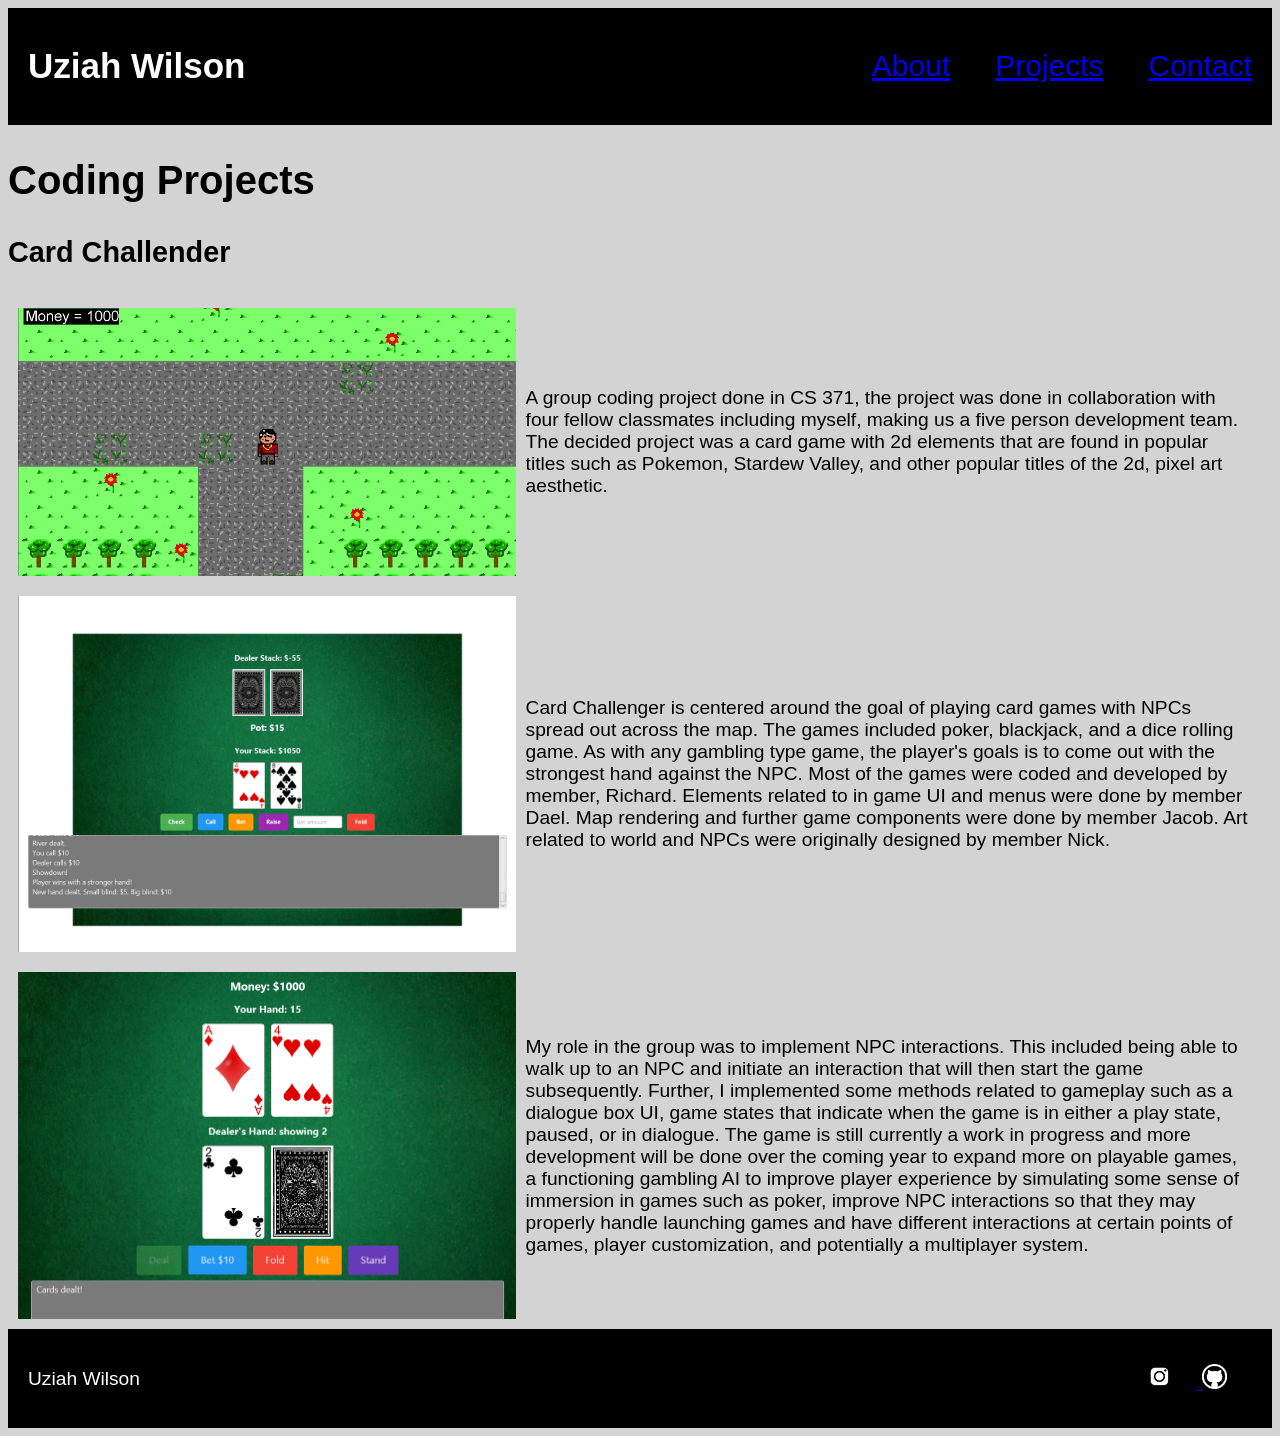
==== coding.html @ 69438da9 "initial" ====
<!DOCTYPE html>
<html lang="en" xmlns="http://www.w3.org/1999/html">
<head>
  <title>My Personal Website</title>
  <link rel="stylesheet" href="style.css">
</head>
<body>
<header>
  <h1>Uziah Wilson</h1>
  <nav>
    <ul class="navigation">
      <li><a href="index.html">About</a></li>
      <li><a href="Projects.html">Projects</a></li>
      <li><a href="contact.html">Contact</a></li>
    </ul>
  </nav>
</header>
<section id="coding">
  <h2>Coding Projects</h2>
  <h3>Card Challender</h3>
  <div class="card-challenger">
      <div class="card1">
        <img src="pictures/card%20challenger.png">
        <p>A group coding project done in CS 371, the project was done in collaboration with four fellow classmates
        including myself, making us a five person development team. The decided project was a card game with 2d elements
        that are found in popular titles such as Pokemon, Stardew Valley, and other popular titles of the 2d, pixel art
        aesthetic.</p>
      </div>
      <div class="card2">
            <img src="pictures/texas%20holdem.png">
            <p>Card Challenger is centered around the goal of playing card games with NPCs spread out across the map. The games
            included poker, blackjack, and a dice rolling game. As with any gambling type game, the player's goals is to come out with
            the strongest hand against the NPC. Most of the games were coded and developed by member, Richard. Elements related to in game
            UI and menus were done by member Dael. Map rendering and further game components were done by member Jacob. Art related to world
            and NPCs were originally designed by member Nick.</p>
      </div>
      <div class="card3">
          <img src="pictures/blackjack.png">
          <p>My role in the group was to implement NPC interactions. This included being able to walk up to an NPC and initiate an
          interaction that will then start the game subsequently. Further, I implemented some methods related to gameplay such as
          a dialogue box UI, game states that indicate when the game is in either a play state, paused, or in dialogue. The game is
          still currently a work in progress and more development will be done over the coming year to expand more on playable games,
          a functioning gambling AI to improve player experience by simulating some sense of immersion in games such as poker, improve
          NPC interactions so that they may properly handle launching games and have different interactions at certain points of games,
          player customization, and potentially a multiplayer system.</p>
      </div>
  </div>
</section>
<footer>
  <p>Uziah Wilson</p>
  <div class="socials">
    <ul>
      <<!-- TODO: alter the png sizes so they are not taking up the entire bottom portion of the footer -->
      <li><a href="https://www.instagram.com/mrkravs__?utm_source=ig_web_button_share_sheet&igsh=ZDNlZDc0MzIxNw==">
        <img src="pictures/instagram.png"></li>
      </a>
      <li><a href="https://github.com/uziwils">
        <img src="pictures/github.png"></li>
      </a>
    </ul>
  </div>
</footer>
</body>
</html>
---- style.css ----
/** css = constantly suffering silenty **/

/** look into media queries and responsive imaging when reworking this **/
/** also animations for the projects portion so we can add in some parts of games **/

/** following applys styling to header on all html pages
    with the header tag and .navigation tag
 */
header{
    background: black;
    display: flex;
    justify-content: space-between;
    align-items: center;
    padding: 15px 20px;
    /** As an impromptu logo, the h1 elements displays my name and aligns to left side of document **/
    h1{
        text-align: left;
        color: white;
        font-size: 35px;
        font-family: helvetica, arial, sans-serif;
    }
    /** following styles the navigation elements and aligns to right side of page **/
    .navigation{
        list-style: none;
        display: flex;
        gap: 45px;
        margin: 0;
        padding: 0;
        font-family: helvetica, arial, sans-serif;
        font-size: 30px;
        color: white;
        nav:visited,
        nav:active{
            color: white;
        }
    }
}

/** following styles the footer **/
footer{
    background: black;
    display: flex;
    justify-content: space-between;
    align-items: center;
    padding: 15px 20px;
    /** as an impromptu copyright, name is displayed as a p element and aligned left **/
    p{
        color: white;
        font-size: 1.2rem;
        font-family: helvetica, arial, sans-serif;
    }
    /** following styles the logos at the bottom of the footer. aligns right and spaces them out
        as of now, only two public socials are available to be shown so leaves a lot of white space.
        as development in career path/art progression may grow, this may be expanded on **/
    .socials {
        list-style: none;
        display: flex;
        gap: 10px;
        margin: 0;
        padding: 0;
    }
    .socials li { display: inline-flex; }

    .socials img {
        width: 50px;
        height: auto;
        cursor: pointer;
    }
}

/** brief introduction styling at top of landing page accompanied by image **/
.brief{
    background: black;
    margin:0;
    width: 100%;
    padding: 20px 0;
    color: white;
    .greetings p{
        text-align: center;
        font-size: 1.5rem;
        margin: 5px;
        padding: 10px;
    }
    .summary p{
        text-align: center;
        font-size: 1.8rem;
        margin: 10px;
        padding: 10px;
    }
}

/** properties for centered image appearing at top of landing page **/
.profile{
    display: flex;
    justify-content: center;
    align-items: center;
}
.profile img{
    height: 500px;
    width: 500px;
    border-radius: 50%;
}

.personal-info{
    background-color: lightgray;
    margin: 0;
}

.aboutme{
    color: black;
    margin: 50px;
    padding: 25px 0;
    text-align: center;
    font-size: 1.2rem;
}

.resume{
    color: black;
    display: grid;
    grid-template-columns: repeat(2, 1fr);
    gap: 50px;
    width: 90%;
    margin: auto;
}

.skills-languages {
    display: flex;
    flex-direction: column;
    margin: 0;
    padding: 0;
}

.skills-languages h2 {
    font-size: 2.5rem;
    text-align: left;
    margin-bottom: 10px;
}

.skills-list > div{
    text-align: left;
}

.work{
    h2{
        font-size: 2.5rem;
        text-align: right;
    }
    h3{
        text-align: right;
        font-size: 1.8rem;
    }
    ul{
        list-style: none;
        text-align: right;
    }
}

.education{
    color: black;
    margin: 50px;
    h2{ font-size: 2.5rem; }
    h3{ font-size: 1.8rem; }
}
img{
    max-width: 50%;
    height: auto;
}

/** styling elements for Projects.html **/

.projects{
    display: grid;
    grid-template-columns: repeat(2, 1fr);
    gap: 50px;
    width: 100%;
    margin: auto;
}

.card-image{
    max-width: 100%;
    height: auto;
    margin: auto;
}

.card-image img[alt="Card Challenger 1"]{
    max-width: 100%;
    height: auto;
    margin: auto;
}

.card-overlay,
.overlay{
    position: absolute;
    bottom: 100%;
    left: 0;
    right: 0;
    background-color: #008CBA;
    overflow: hidden;
    max-width: 100%;
    height: 0;
    transition: .5s ease;
    margin: auto;
}

.projects:hover .card-overlay,
.projects:hover .overlay{
    bottom: 0;
    height: 100%;
}

.card-challenger-text,
.card-artwork-3{
    white-space: nowrap;
    color: white;
    font-size: 20px;
    position: absolute;
    overflow: hidden;
    top: 50%;
    left: 50%;
    transform: translate(-50%, -50%);
    -ms-transform: translate(-50%, -50%);
}

/** following styles the art page from projects **/
.overview h2{
    font-size: 2.5rem;
    text-align: center;
}
.overview p{
    text-align: center;
    padding: 10px;
}

.tonal h3 { padding: 10px; }

.tonal{
    display: flex;
    justify-content: center;
    align-items: center;
}

.tonal img{
    max-width: 40%;
}

.tonal p{
    padding: 10px;
}

.subtractive-title{
    padding: 10px;
    text-align: left;
}

.subtractive{
    display: flex;
    justify-content: center;
    align-items: center;
}

.subtractive img{
    max-width: 40%;
    order: -1;
}

.subtractive p{
    padding: 10px;
    text-align: left;
}

.scratchpaper-title{
    padding: 10px;
    text-align: left;
}

.scratchpaper{
    display: flex;
    justify-content: center;
    align-items: center;
}

.scratchpaper img{
    max-width: 40%;
    order: -1;
}

.scratchpaper p{
    padding: 10px;
    text-align: left;
}

/** following style the coding.html **/

.card1{
    display: flex;
    justify-content: center;
    align-items: center;
    padding: 10px;
}
.card1 img{
    max-width: 40%;
}

.card1 p{
    padding: 10px;
    text-align: left;
}

.card2{
    display: flex;
    justify-content: center;
    align-items: center;
    padding: 10px;
}
.card2 img{
    max-width: 40%;
}

.card2 p{
    padding: 10px;
    text-align: left;
}

.card3{
    display: flex;
    justify-content: center;
    align-items: center;
    padding: 10px;
}
.card3 img{
    max-width: 40%;
}

.card3 p{
    padding: 10px;
    text-align: left;
}

/** as the font is relatively the same across all htmls, fonts are set here **/
p{
    font-family: helvetica, arial, sans-serif;
    font-size: 1.2rem;
}
h1{
    font-family: helvetica, arial, sans-serif;
}
h2{
    font-family: helvetica, arial, sans-serif;
    font-size: 2.5rem;
}
h3{
    font-family: helvetica, arial, sans-serif;
    font-size: 1.8rem;
}
h4{
    font-family: helvetica, arial, sans-serif;
    font-size: 1.5rem;
}
ul{
    font-family: helvetica, arial, sans-serif;
    font-size: 1.2rem;
}
/** shared background color across all pages **/
body{
    background-color: lightgray;
}
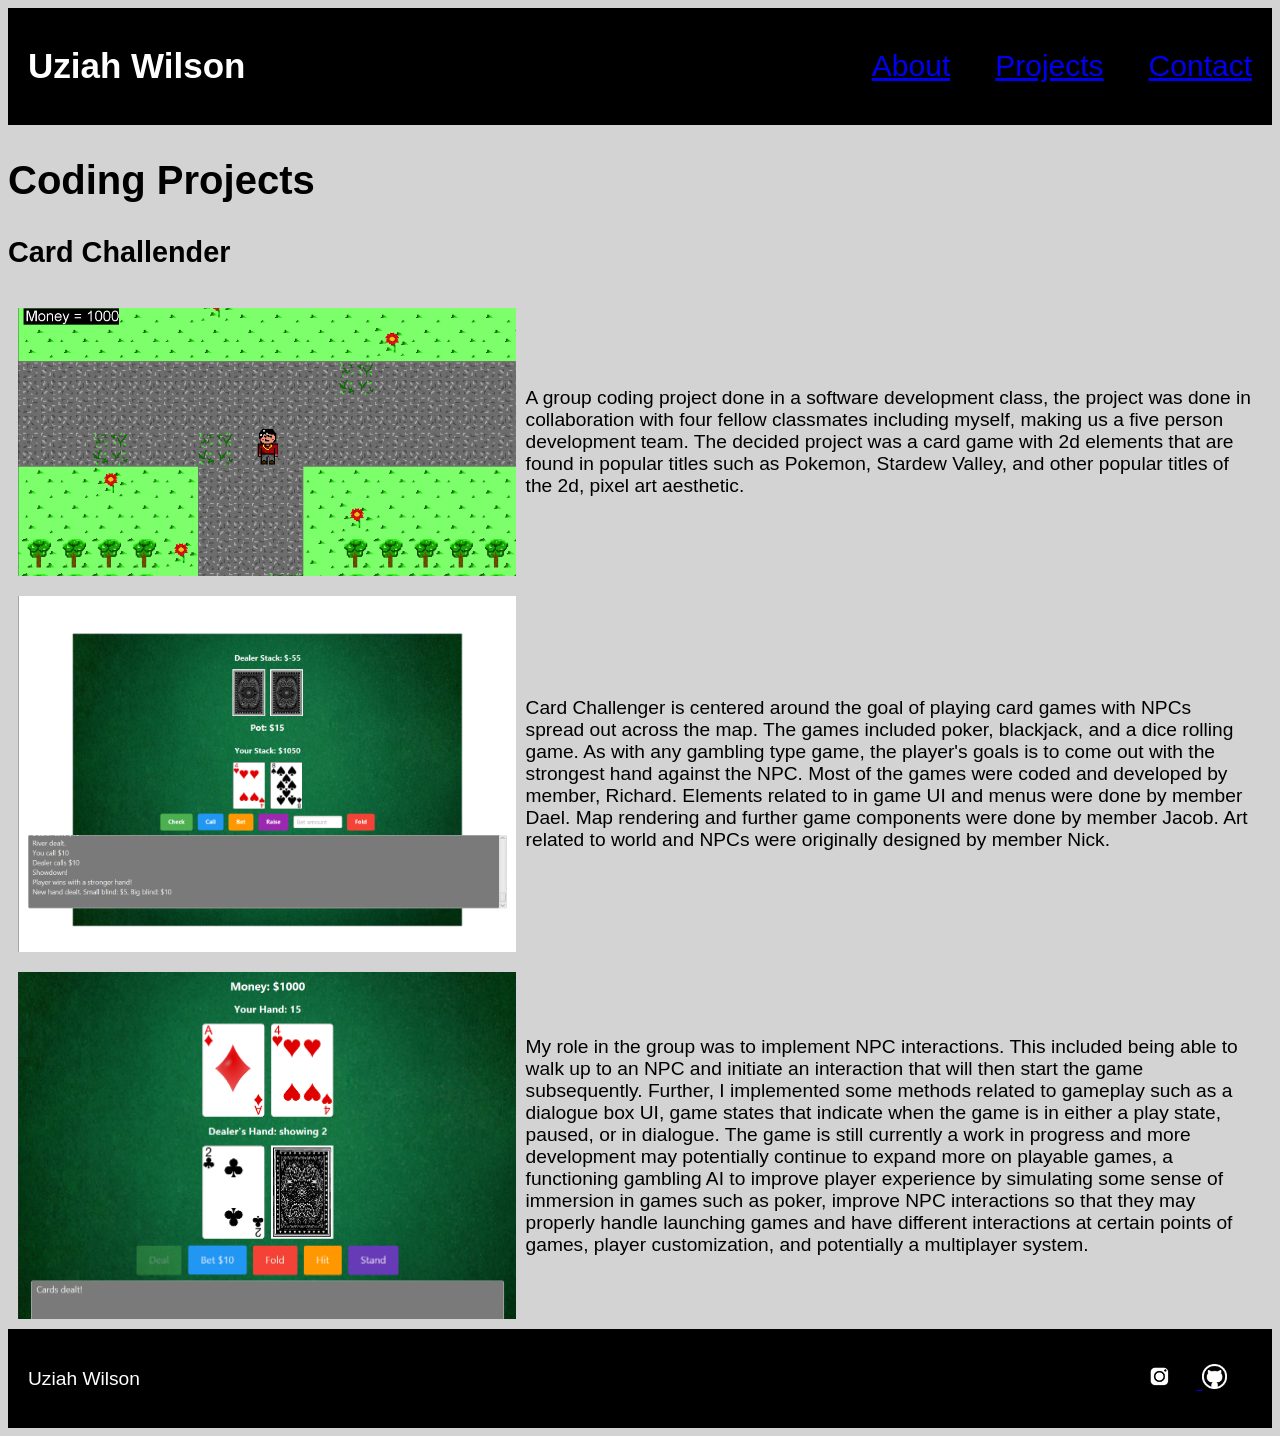
==== commit 2243ed06: "updates to index.html and adding additional images" ====
--- a/coding.html
+++ b/coding.html
@@ -17,11 +17,13 @@
 </header>
 <section id="coding">
   <h2>Coding Projects</h2>
+
+  <!-- add in some games that we worked on and the data mining project that were done last semester -->
   <h3>Card Challender</h3>
   <div class="card-challenger">
       <div class="card1">
         <img src="pictures/card%20challenger.png">
-        <p>A group coding project done in CS 371, the project was done in collaboration with four fellow classmates
+        <p>A group coding project done in a software development class, the project was done in collaboration with four fellow classmates
         including myself, making us a five person development team. The decided project was a card game with 2d elements
         that are found in popular titles such as Pokemon, Stardew Valley, and other popular titles of the 2d, pixel art
         aesthetic.</p>
@@ -39,7 +41,7 @@
           <p>My role in the group was to implement NPC interactions. This included being able to walk up to an NPC and initiate an
           interaction that will then start the game subsequently. Further, I implemented some methods related to gameplay such as
           a dialogue box UI, game states that indicate when the game is in either a play state, paused, or in dialogue. The game is
-          still currently a work in progress and more development will be done over the coming year to expand more on playable games,
+          still currently a work in progress and more development may potentially continue to expand more on playable games,
           a functioning gambling AI to improve player experience by simulating some sense of immersion in games such as poker, improve
           NPC interactions so that they may properly handle launching games and have different interactions at certain points of games,
           player customization, and potentially a multiplayer system.</p>
--- a/style.css
+++ b/style.css
@@ -75,7 +75,7 @@
     width: 100%;
     padding: 20px 0;
     color: white;
-    .greetings p{
+    .titlepage p{
         text-align: center;
         font-size: 1.5rem;
         margin: 5px;
